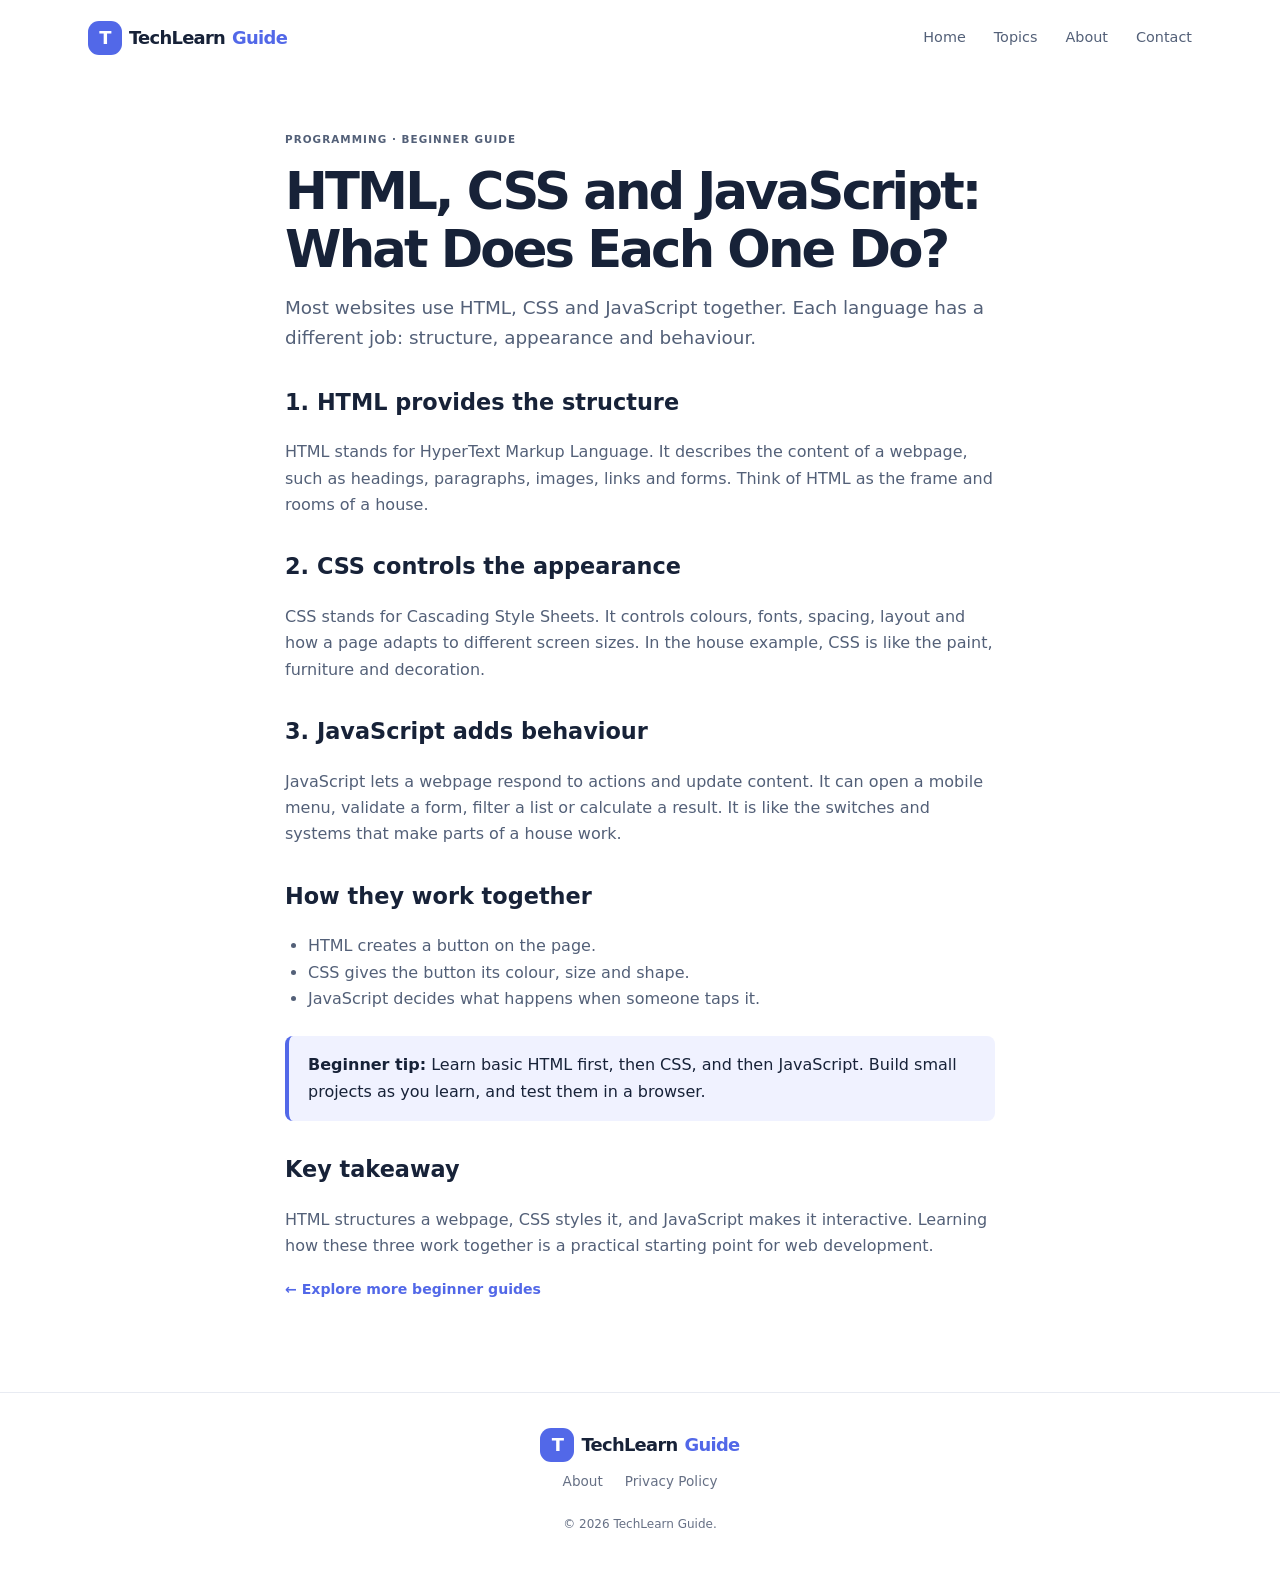
==== articles/html-css-javascript.html @ dc213d65 "Add TechLearn Guide articles/html-css-javascript.html" ====
<!doctype html>
<html lang="en"><head><meta charset="utf-8"><meta name="viewport" content="width=device-width, initial-scale=1"><meta name="description" content="Understand the different roles of HTML, CSS and JavaScript in building websites."><title>HTML, CSS and JavaScript Explained | TechLearn Guide</title><link rel="stylesheet" href="../style.css"></head>
<body><header class="site-header"><a class="brand" href="../index.html"><span class="brand-mark">T</span> TechLearn <span>Guide</span></a><button class="menu-toggle" aria-label="Open navigation" aria-expanded="false">☰</button><nav class="nav-links"><a href="../index.html">Home</a><a href="../index.html#topics">Topics</a><a href="../about.html">About</a><a href="../contact.html">Contact</a></nav></header>
<main class="page-main article-page"><p class="article-meta">PROGRAMMING · BEGINNER GUIDE</p><h1>HTML, CSS and JavaScript: What Does Each One Do?</h1><p class="lead">Most websites use HTML, CSS and JavaScript together. Each language has a different job: structure, appearance and behaviour.</p>
<h2>1. HTML provides the structure</h2><p>HTML stands for HyperText Markup Language. It describes the content of a webpage, such as headings, paragraphs, images, links and forms. Think of HTML as the frame and rooms of a house.</p><h2>2. CSS controls the appearance</h2><p>CSS stands for Cascading Style Sheets. It controls colours, fonts, spacing, layout and how a page adapts to different screen sizes. In the house example, CSS is like the paint, furniture and decoration.</p><h2>3. JavaScript adds behaviour</h2><p>JavaScript lets a webpage respond to actions and update content. It can open a mobile menu, validate a form, filter a list or calculate a result. It is like the switches and systems that make parts of a house work.</p>
<h2>How they work together</h2><ul><li>HTML creates a button on the page.</li><li>CSS gives the button its colour, size and shape.</li><li>JavaScript decides what happens when someone taps it.</li></ul><div class="callout"><strong>Beginner tip:</strong> Learn basic HTML first, then CSS, and then JavaScript. Build small projects as you learn, and test them in a browser.</div><h2>Key takeaway</h2><p>HTML structures a webpage, CSS styles it, and JavaScript makes it interactive. Learning how these three work together is a practical starting point for web development.</p><p><a class="text-link" href="../index.html">← Explore more beginner guides</a></p></main>
<footer class="site-footer"><a class="brand footer-brand" href="../index.html"><span class="brand-mark">T</span> TechLearn <span>Guide</span></a><div class="footer-links"><a href="../about.html">About</a><a href="../privacy.html">Privacy Policy</a></div><small>© <span id="year"></span> TechLearn Guide.</small></footer><script src="../script.js"></script></body></html>
---- style.css ----
:root{--ink:#172238;--muted:#667085;--blue:#5268e8;--cyan:#8bdde0;--paper:#f7f8fc;--line:#e8ebf2;--white:#fff}*{box-sizing:border-box}html{scroll-behavior:smooth}body{margin:0;background:var(--white);color:var(--ink);font-family:Inter,ui-sans-serif,system-ui,-apple-system,BlinkMacSystemFont,"Segoe UI",sans-serif;line-height:1.65}a{color:inherit;text-decoration:none}.site-header{height:76px;max-width:1160px;margin:auto;padding:0 28px;display:flex;align-items:center;justify-content:space-between}.brand{font-size:1.12rem;font-weight:800;letter-spacing:-.04em;display:flex;align-items:center;gap:7px}.brand>span:last-child{color:var(--blue)}.brand-mark{display:grid;place-items:center;width:34px;height:34px;border-radius:11px;background:var(--blue);color:white;font-weight:800}.nav-links{display:flex;align-items:center;gap:28px;font-size:.9rem;color:#536078}.nav-links a:hover,.footer-links a:hover{color:var(--blue)}.menu-toggle{display:none;border:0;background:transparent;font-size:1.5rem;color:var(--ink)}.hero{max-width:1160px;margin:20px auto 70px;padding:70px 7%;border-radius:28px;background:linear-gradient(120deg,#101827,#202c50);color:white;display:grid;grid-template-columns:1.2fr .8fr;align-items:center;overflow:hidden;min-height:440px}.eyebrow{font-size:.72rem;letter-spacing:.16em;font-weight:800;color:var(--blue);margin:0 0 12px}.hero .eyebrow{color:var(--cyan)}h1,h2,h3,p{margin-top:0}h1{font-size:clamp(2.35rem,5vw,4rem);line-height:1.12;letter-spacing:-.055em;margin-bottom:22px}h1 span{color:var(--cyan)}.hero-intro{max-width:540px;color:#c6cddd;font-size:1.05rem;margin-bottom:30px}.button{display:inline-flex;gap:18px;align-items:center;background:var(--cyan);color:#102039;padding:13px 19px;border-radius:9px;font-weight:800}.hero-art{height:270px;position:relative;display:grid;place-items:center}.hero-symbol{width:170px;height:170px;border-radius:42px;display:grid;place-items:center;background:linear-gradient(145deg,#5268e8,#7c8cff);font-size:3rem;font-weight:800;box-shadow:0 25px 70px #080e2190;transform:rotate(-8deg)}.orbit{position:absolute;border:1px solid #8290bd65;border-radius:50%;width:260px;height:260px}.orbit-two{width:330px;height:190px;transform:rotate(42deg)}.float-chip{position:absolute;padding:8px 13px;border-radius:9px;background:#fff;color:#26365c;font-size:.8rem;font-weight:900;box-shadow:0 10px 30px #080e2150}.chip-ai{top:23px;right:23px}.chip-code{bottom:28px;left:10px}.chip-web{right:0;bottom:65px}.section{max-width:1100px;margin:0 auto 82px;padding:0 28px}.section-heading{display:flex;align-items:end;justify-content:space-between;margin-bottom:25px}.section-heading h2,.newsletter-note h2{font-size:clamp(1.7rem,3vw,2.25rem);letter-spacing:-.045em;margin:0}.topic-grid{display:grid;grid-template-columns:repeat(4,1fr);gap:16px}.topic-card{padding:23px 20px;border:1px solid var(--line);border-radius:15px;transition:transform .2s,border-color .2s}.topic-card:hover,.article-card:hover{transform:translateY(-4px);border-color:#c5cbfa}.topic-icon{width:40px;height:40px;display:grid;place-items:center;background:#eef0ff;color:var(--blue);border-radius:12px;font-size:1.3rem;font-weight:800}.topic-card h3{font-size:1.02rem;margin:16px 0 7px}.topic-card p,.article-body>p:not(.article-meta){font-size:.9rem;color:var(--muted);margin-bottom:15px}.text-link{font-size:.88rem;font-weight:800;color:var(--blue)}.muted{color:var(--muted);font-size:.85rem}.article-grid{display:grid;grid-template-columns:repeat(3,1fr);gap:19px}.article-card{border:1px solid var(--line);border-radius:16px;overflow:hidden;transition:transform .2s,border-color .2s}.article-art{height:155px;display:grid;place-items:center;font-size:2.8rem;font-weight:900}.article-art span{width:85px;height:85px;border-radius:25px;display:grid;place-items:center;background:#ffffffa8;color:#26345a}.art-ai{background:linear-gradient(135deg,#d9e1ff,#a8b5ff)}.art-code{background:linear-gradient(135deg,#d5f3ef,#8bdde0)}.art-safe{background:linear-gradient(135deg,#fce8d7,#f5bd9d)}.article-body{padding:20px}.article-meta{font-size:.65rem;letter-spacing:.1em;font-weight:800;color:var(--blue);margin-bottom:9px}.article-body h3{font-size:1.08rem;line-height:1.35;margin-bottom:10px}.newsletter-note{max-width:1044px;margin:0 auto 80px;padding:42px;border-radius:20px;background:var(--paper);text-align:center}.newsletter-note>p:last-child{max-width:650px;margin:14px auto 0;color:var(--muted)}.site-footer{border-top:1px solid var(--line);padding:35px 24px;text-align:center;color:var(--muted)}.footer-brand{justify-content:center;color:var(--ink);margin-bottom:8px}.site-footer p{font-size:.9rem;margin-bottom:15px}.footer-links{display:flex;justify-content:center;gap:22px;font-size:.85rem;margin-bottom:18px}.site-footer small{font-size:.75rem}.page-main{max-width:850px;margin:55px auto 90px;padding:0 25px;min-height:55vh}.page-main h1{font-size:clamp(2rem,5vw,3.2rem)}.page-main h2{margin-top:30px}.page-main p,.page-main li{color:#536078}.article-page{max-width:760px}.article-page .article-meta{margin-bottom:15px}.article-page h1{margin-bottom:15px}.article-page .lead{font-size:1.15rem;color:#536078}.article-page h2{font-size:1.4rem}.article-page ul{padding-left:23px}.callout{background:#f0f2ff;border-left:4px solid var(--blue);padding:16px 19px;border-radius:8px;margin:24px 0}.contact-email{display:inline-block;color:var(--blue);font-weight:800;overflow-wrap:anywhere}@media(max-width:800px){.site-header{height:68px;padding:0 19px}.menu-toggle{display:block}.nav-links{display:none;position:absolute;z-index:5;top:65px;left:12px;right:12px;background:white;padding:18px;border:1px solid var(--line);border-radius:13px;box-shadow:0 12px 35px #18213a18;flex-direction:column;align-items:stretch;gap:13px}.nav-links.open{display:flex}.hero{margin:10px 13px 55px;padding:48px 27px 30px;grid-template-columns:1fr;min-height:0}.hero-art{height:220px;margin-top:20px}.hero-symbol{width:135px;height:135px;font-size:2.5rem}.orbit{width:220px;height:220px}.orbit-two{width:270px;height:160px}.section{padding:0 18px;margin-bottom:60px}.topic-grid{grid-template-columns:repeat(2,1fr)}.article-grid{grid-template-columns:1fr}.article-art{height:140px}.section-heading{align-items:start;gap:10px;flex-direction:column}.newsletter-note{margin:0 14px 55px;padding:30px 22px}}@media(max-width:390px){.topic-grid{grid-template-columns:1fr}.hero{padding:38px 22px}.footer-links{gap:14px}}
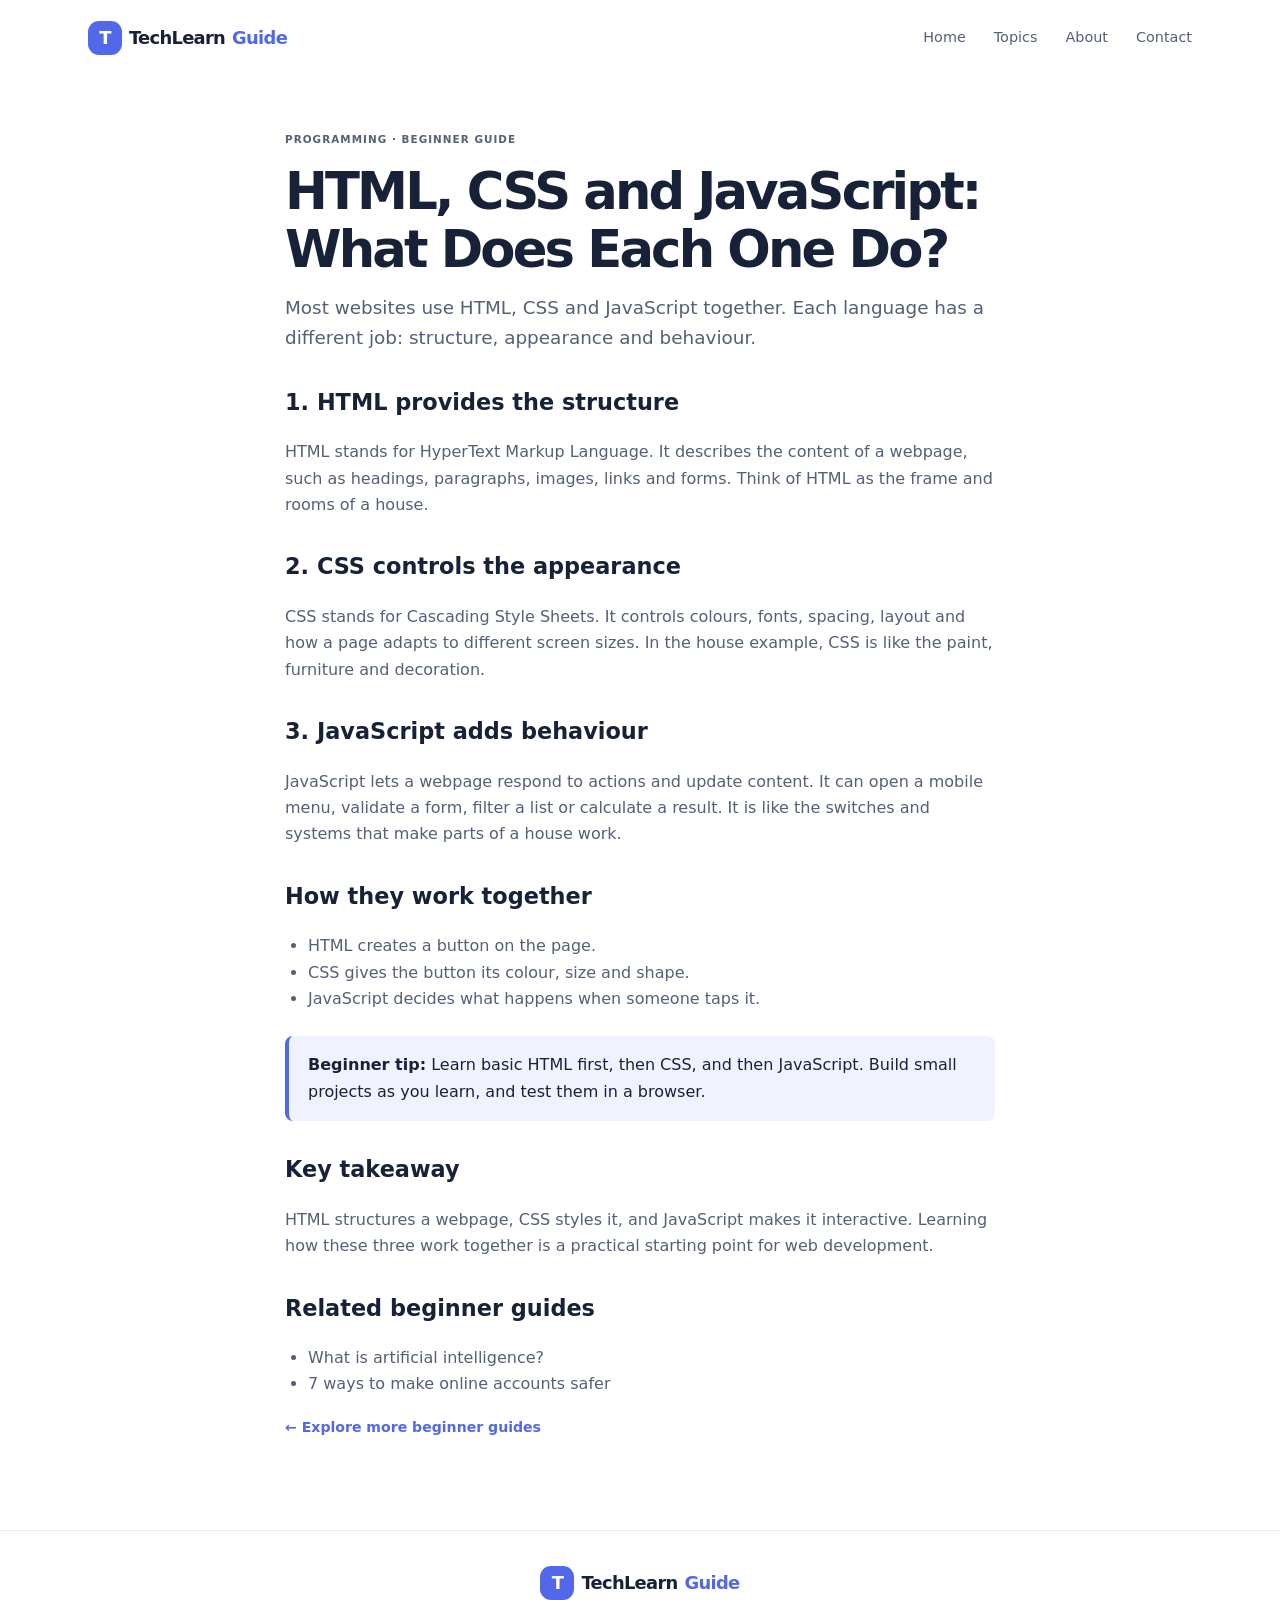
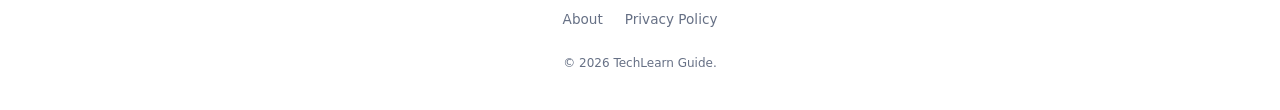
==== commit ce7c5360: "Improve SEO metadata and internal links" ====
--- a/articles/html-css-javascript.html
+++ b/articles/html-css-javascript.html
@@ -1,7 +1,7 @@
 <!doctype html>
-<html lang="en"><head><meta charset="utf-8"><meta name="viewport" content="width=device-width, initial-scale=1"><meta name="description" content="Understand the different roles of HTML, CSS and JavaScript in building websites."><title>HTML, CSS and JavaScript Explained | TechLearn Guide</title><link rel="stylesheet" href="../style.css"></head>
+<html lang="en"><head><meta charset="utf-8"><meta name="viewport" content="width=device-width, initial-scale=1"><meta name="description" content="Understand how HTML, CSS and JavaScript work together to structure, style and add interactive behaviour to websites."><link rel="canonical" href="https://laflame2323.github.io/my-project/articles/html-css-javascript.html"><meta property="og:type" content="article"><meta property="og:title" content="HTML, CSS and JavaScript Explained | TechLearn Guide"><meta property="og:description" content="Learn the different roles of HTML, CSS and JavaScript in building websites."><meta property="og:url" content="https://laflame2323.github.io/my-project/articles/html-css-javascript.html"><script type="application/ld+json">{"@context":"https://schema.org","@type":"Article","headline":"HTML, CSS and JavaScript: What Does Each One Do?","description":"Understand the different roles of HTML, CSS and JavaScript in building websites.","mainEntityOfPage":"https://laflame2323.github.io/my-project/articles/html-css-javascript.html","publisher":{"@type":"Organization","name":"TechLearn Guide"}}</script><title>HTML, CSS and JavaScript Explained | TechLearn Guide</title><link rel="stylesheet" href="../style.css"></head>
 <body><header class="site-header"><a class="brand" href="../index.html"><span class="brand-mark">T</span> TechLearn <span>Guide</span></a><button class="menu-toggle" aria-label="Open navigation" aria-expanded="false">☰</button><nav class="nav-links"><a href="../index.html">Home</a><a href="../index.html#topics">Topics</a><a href="../about.html">About</a><a href="../contact.html">Contact</a></nav></header>
 <main class="page-main article-page"><p class="article-meta">PROGRAMMING · BEGINNER GUIDE</p><h1>HTML, CSS and JavaScript: What Does Each One Do?</h1><p class="lead">Most websites use HTML, CSS and JavaScript together. Each language has a different job: structure, appearance and behaviour.</p>
 <h2>1. HTML provides the structure</h2><p>HTML stands for HyperText Markup Language. It describes the content of a webpage, such as headings, paragraphs, images, links and forms. Think of HTML as the frame and rooms of a house.</p><h2>2. CSS controls the appearance</h2><p>CSS stands for Cascading Style Sheets. It controls colours, fonts, spacing, layout and how a page adapts to different screen sizes. In the house example, CSS is like the paint, furniture and decoration.</p><h2>3. JavaScript adds behaviour</h2><p>JavaScript lets a webpage respond to actions and update content. It can open a mobile menu, validate a form, filter a list or calculate a result. It is like the switches and systems that make parts of a house work.</p>
-<h2>How they work together</h2><ul><li>HTML creates a button on the page.</li><li>CSS gives the button its colour, size and shape.</li><li>JavaScript decides what happens when someone taps it.</li></ul><div class="callout"><strong>Beginner tip:</strong> Learn basic HTML first, then CSS, and then JavaScript. Build small projects as you learn, and test them in a browser.</div><h2>Key takeaway</h2><p>HTML structures a webpage, CSS styles it, and JavaScript makes it interactive. Learning how these three work together is a practical starting point for web development.</p><p><a class="text-link" href="../index.html">← Explore more beginner guides</a></p></main>
+<h2>How they work together</h2><ul><li>HTML creates a button on the page.</li><li>CSS gives the button its colour, size and shape.</li><li>JavaScript decides what happens when someone taps it.</li></ul><div class="callout"><strong>Beginner tip:</strong> Learn basic HTML first, then CSS, and then JavaScript. Build small projects as you learn, and test them in a browser.</div><h2>Key takeaway</h2><p>HTML structures a webpage, CSS styles it, and JavaScript makes it interactive. Learning how these three work together is a practical starting point for web development.</p><h2>Related beginner guides</h2><ul><li><a href="what-is-ai.html">What is artificial intelligence?</a></li><li><a href="online-account-safety.html">7 ways to make online accounts safer</a></li></ul><p><a class="text-link" href="../index.html">← Explore more beginner guides</a></p></main>
 <footer class="site-footer"><a class="brand footer-brand" href="../index.html"><span class="brand-mark">T</span> TechLearn <span>Guide</span></a><div class="footer-links"><a href="../about.html">About</a><a href="../privacy.html">Privacy Policy</a></div><small>© <span id="year"></span> TechLearn Guide.</small></footer><script src="../script.js"></script></body></html>
